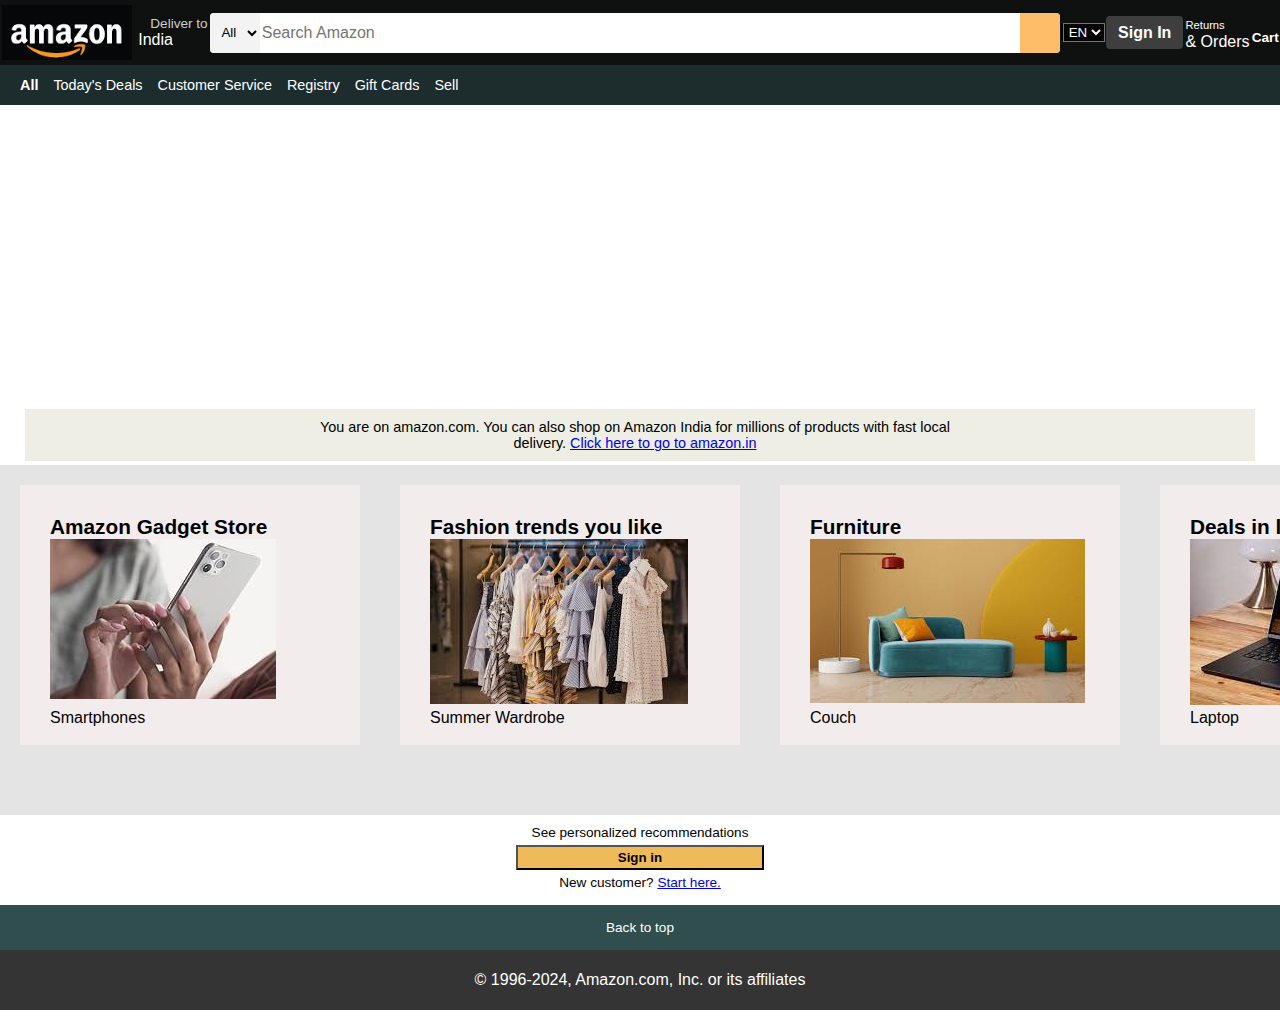
==== index.html @ 9a6d60ba "Add files via upload" ====
<!DOCTYPE html>
<html lang="en">
<head>
    <meta charset="UTF-8">
    <meta http-equiv="X-UA-Compatible" content="IE=edge" />
    <meta name="viewport" content="width=device-width, initial-scale=1.0">
    <title>Amazon</title>
    <link rel="stylesheet" href="https://cdnjs.cloudflare.com/ajax/libs/font-awesome/6.5.2/css/all.min.css" integrity="sha512-SnH5WK+bZxgPHs44uWIX+LLJAJ9/2PkPKZ5QiAj6Ta86w+fsb2TkcmfRyVX3pBnMFcV7oQPJkl9QevSCWr3W6A==" crossorigin="anonymous" referrerpolicy="no-referrer" />
    <link rel="stylesheet" href="style.css">
</head>
<body>
    <header>
        <div class="navbar">
            <div class="nav-logo border">
                <div class="logo"></div>
            </div>

            <div class="nav-address border">
                <p class="add-first">Deliver to</p>
                <div class="add-icon">
                    <i class="fa-solid fa-location-dot"></i>
                    <p class="add-second">India</p>
                </div>
            </div>

            <div class="nav-search">
                <select class="search-select">
                    <option>All</option>
                    <option>Electronics</option>
                    <option>Books</option>
                    <option>Clothing</option>
                </select>
                <input placeholder="Search Amazon" class="search-input">
                <div class="search-icon">
                    <i class="fa-solid fa-magnifying-glass"></i>
                </div>
            </div>

            <div class="nav-lang border">
                <div class="lang-icon">
                    <i class="fa-solid fa-flag"></i>
                </div>
                <select class="search-lang">
                    <option>EN</option>
                    <option>ES</option>
                    <option>FR</option>
                </select>
            </div>

            <div class="nav-signin">
                <!--<p><span>Hello, sign in</span></p>
                <p class="nav-second">Account & Lists</p>-->
                <a href="views/login.html" class="sign-in-button">Sign In</a>
            </div>

            <div class="nav-return border">
                <p><span>Returns</span></p>
                <p class="nav-second">& Orders</p>
            </div>

            <div class="nav-cart">
                <i class="fa-solid fa-cart-shopping"></i>
                <p class="cart-text">Cart</p>
            </div>
        </div>

        <div>
            <div class="panel">
                <div class="panel-all" onclick="toggleCategoriesMenu()">
                    <i class="fa-solid fa-bars"></i>
                    All    
                </div>

                <div class="deals">Today's Deals</div>
                <div class="cust-serv">Customer Service</div>
                <div class="reg">Registry</div>
                <div class="gift">Gift Cards</div>
                <div class="sell">Sell</div>
            </div>
        </div>
        <div class="image1">
            <!--<a href="https://www.amazon.com/b/?_encoding=UTF8&ie=UTF8&node=23466307011&pd_rd_w=kjsM1&content-id=amzn1.sym.f8d62906-a452-4f4d-b404-3d26f153fbdc&pf_rd_p=f8d62906-a452-4f4d-b404-3d26f153fbdc&pf_rd_r=S5361P95YDZNZVY1VBEV&pd_rd_wg=GDQy1&pd_rd_r=d083075c-c3b7-4d67-a482-5e516eb7ed1a&ref_=pd_hp_d_hero_unk">
                <img src="image1.jpg"/>
                </a>-->
            <div class="text-on-img1">You are on amazon.com. You can also shop on Amazon India for millions of products with fast local delivery. <a href="https://www.amazon.in/">Click here to go to amazon.in</a></div>    
        </div>
        <div class="main">
            <div class="box1">
                <p class="text1">Amazon Gadget Store</p>
                <div class="box1-img1"><img src="box1-img1.jpg" /></div>
                <p>Smartphones</p>
            </div>
            <div class="box2">
                <p class="text2">Fashion trends you like</p>
                <div class="box2-img1"><img src="box2-img2.jpeg" /></div>
                <p>Summer Wardrobe</p>
            </div>
            <div class="box3">
                <p class="text3">Furniture</p>
                <div class="box3-img1"><img src="box3_img1.jpeg" /></div>
                <p>Couch</p>
            </div>
            <div class="box4">
                <p class="text4">Deals in laptops</p>
                <div class="box4-img1"><img src="box4-img1.jpeg" /></div>
                <p>Laptop</p>
            </div>
        </div>

        <div class="signin">
            <p class="see">See personalized recommendations</p>
            <a href="login.html"><button class="sign">Sign in</button></a>
            <p class="new">New customer? <a href="register.html">Start here.</a></p>
        </div>

        <div class="back2top" onclick="scrollToTop()">
            Back to top
        </div>

        <div class="lower-content">
            <!--<div class="lower1">
                <ul><p class="ltext1">Get to Know us</p></ul>
                <ul>Careers</ul>
                <ul>Blog</ul>
                <ul>About Amazon</ul>
                <ul>Investor Relations</ul>
                <ul>Amazon Devices</ul>
                <ul>Amazon Science</ul>
            </div>
            </div>
            <div class="lower2">
                <ul><p class="ltext2">Make Money with Us</p></ul>
                <ul>Sell products on Amazon</ul>
                <ul>Sell apps on Amazon</ul>
                <ul>Become an Affliate</ul>
                <ul>Advertise Your Products</ul>
                <ul>Self-Publish with Us</ul>
                <ul>Host an Amazon Hub</ul>
            </div>
            <div class="lower3">
                <ul><p class="ltext3">Amazon Payment Products</p></ul>
                <ul>Amazon Business Card</ul>
                <ul>Shop with Points</ul>
                <ul>Reload Your Balance</ul>
                <ul>Amazon Currency Converter</ul>
            </div>
            <div class="lower4">
                <ul><p class="ltext4">Let Us Help You</p></ul>
                <ul>Amazon and COVID-19</ul>
                <ul>Your Account</ul>
                <ul>Your Orders</ul>
                <ul>Shipping Rates and Policies</ul>
                <ul>Returns and Replacements</ul>
                <ul>Amazon Assistant</ul>
                <ul>Help</ul>-->
            <footer>
                © 1996-2024, Amazon.com, Inc. or its affiliates
            </footer>    
        </div>
    </header>

    <script>
        function performSearch() {
            alert("Search functionality can be integrated here.");
        }

        function toggleCategoriesMenu() {
            alert("Expandable categories menu goes here.");
        }

        function scrollToTop() {
            window.scrollTo({ top: 0, behavior: 'smooth' });
        }
    </script>
</body>
</html>
---- style.css ----
* {
    margin: 0;
    font-family: Arial;
    border: border-box;
}

.navbar {
    height: 65px;
    background-color: #0f1111;
    color: white;
    display: flex;
    align-items: center;
    justify-content: space-evenly;
}

.nav-logo {
    height: 55px;
    width: 130px;
}

.logo {
    background-image: url("amazon_logo.png");
    background-size: cover;
    height: 55px;
    width: 130px;

}

.border {
    border: 1.5px solid transparent;
}

.border:hover{
    border: 1.5px solid white;
}

/*box2*/
.add-first {
    color: #cccccc;
    font-size: 0.85rem;
    margin-left: 15px;
}

.add-second {
    color: white;
    font-size: 1rem;
    margin-left: 3px;
}

.add-icon {
    display: flex;
    align-items: center;
}

/*box3*/
.nav-search {
    display: flex;
    justify-content: space-evenly;
    background-color: pink;
    width: 850px;
    height: 40px;
    border-radius: 4px;
}

.search-select {
    background-color: #f3f3f3;
    width: 50px;
    text-align: center;
    border-top-left-radius: 4px;
    border-bottom-left-radius: 4px;
    border: none;
}

.search-input {
    width: 100%;
    font-size: 1rem;
    border: none;
}

.search-icon {
    width: 45px;
    display: flex;
    justify-content: center;
    align-items: center;
    font-size: 1.2rem;
    background-color: #febd68;
    color: black;
    border-top-right-radius: 4px;
    border-bottom-right-radius: 4px;
}

.nav-search:hover {
    border: 2px solid orange;
}

.nav-lang {
    display: flex;
    justify-content: space-evenly;
    background-color: black;
    border-radius: 4px;
    border: none;
}

.search-lang {
    background-color: black;
    width: 42px;
    text-align: center;
    color: white;
    margin-left: 2px;
}

/*box4*/
span {
    font-size: 0.7rem;
}

/*.nav-second {
    font-size: 0.85rem;
    font-weight: 700;
}*/

/* Navbar styling for Sign In button */
.nav-signin .sign-in-button {
    color: white;
    background-color: #3e3e3e;
    padding: 8px 12px;
    border-radius: 4px;
    text-decoration: none;
    font-weight: bold;
    transition: background-color 0.3s;
}
.nav-signin .sign-in-button:hover {
    background-color: #50504f;
}

/*cart*/
.nav-cart i {
    font-size: 28px;
    
}

.cart-text {
    font-size: 0.85rem;
    font-weight: 700;
    margin-top: 10px;
}

.nav-cart {
    display: flex;
}

.nav-cart:hover {
    border: 1.5px solid white;
}

.panel {
    background-color: #1d2d2d;
    height: 40px;
    color: white;
    display: flex;
    align-items: center;
    font-size: 0.9rem;
    
}

.panel-all {
    margin-left: 20px;
    font-weight: 700;
}

.panel-all:hover {
    border: 1.5px solid white;
}

.deals {
    margin-left: 15px;
}

.deals:hover {
    border: 1.5px solid white;
}

.cust-serv {
    margin-left: 15px;
}

.cust-serv:hover {
    border: 1.5px solid white;
}

.reg {
    margin-left: 15px;
}

.reg:hover {
    border: 1.5px solid white;
}

.gift {
    margin-left: 15px;
}

.gift:hover {
    border: 1.5px solid white;
}

.sell {
    margin-left: 15px;    
}

.sell:hover {
    border: 1.5px solid white;
}

.image1 {
    background-image: url("image1i.jpg");
    /*background-color: rgb(175, 167, 167);*/
    height: 60px;
    color: white;
    display: flex;
    align-items: center;
    font-size: 0.9rem;
    padding-top: 300px;
}

.main {
    background-color: rgb(228, 228, 228);
    height: 350px;
    display: flex;
}

.text-on-img1 {
    background-color: rgb(238, 238, 229);
    color: black;
    padding-top: 10px;
    padding-bottom: 10px;
    text-align: center;
    padding-left: 290px;
    padding-right: 300px;
    margin-left: 25px;
    margin-right: 25px;
    font-size: 0.9rem;
}

.box1 {
    margin: 20px;
    height: 200px;
    width: 280px;
    background-color: rgb(243, 236, 236);
    padding: 30px;
    justify-content: center;
}

.text1 {
    font-size: 1.3rem;
    font-weight: 700;
}

.box1-img1 {
    width: 350px;
    height:170px;
    justify-content: center;
}

.box2 {
    margin: 20px;
    height: 200px;
    width: 280px;
    background-color: rgb(243, 236, 236);
    padding: 30px;
    justify-content: center;
}

.text2 {
    font-size: 1.3rem;
    font-weight: 700;
}

.box2-img1 {
    width: 350px;
    height:170px;
    justify-content: center;
}

.box3 {
    margin: 20px;
    height: 200px;
    width: 280px;
    background-color: rgb(243, 236, 236);
    padding: 30px;
    justify-content: center;
}

.text3 {
    font-size: 1.3rem;
    font-weight: 700;
}

.box3-img1 {
    width: 350px;
    height:170px;
    justify-content: center;
}

.box4 {
    margin: 20px;
    height: 200px;
    width: 280px;
    background-color: rgb(243, 236, 236);
    padding: 30px;
    justify-content: center;
}

.text4 {
    font-size: 1.3rem;
    font-weight: 700;
}

.box4-img1 {
    width: 350px;
    height:170px;
    justify-content: center;
}

.signin {
    height: 80px;
    text-align: center;
    padding-top: 10px;
    
}

.see {
    padding-bottom: 5px;
    font-size: 0.85rem;
}

.sign {
    padding-left: 100px;
    padding-right: 100px;
    padding-top: 3px;
    padding-bottom: 3px;
    background-color: rgb(239, 187, 90);
    font-weight: 700;
}

.back2top {
    background-color: #304e4e;
    color: white;
    text-align: center;
    height: 45px;
    align-content: center;
    font-size: 0.85rem;
}

.new {
    padding-top: 5px;
    font-size: 0.85rem;
}

.lower-content {
    background-color: #343434;
    height: 60px;
    color: white;
    text-align: center;
    align-content: center;
}

/*.lower1 {
    height: 200px;
    width: 200px;
    background-color: yellow;
}
.lower2 {
    height: 200px;
    width: 200px;
    background-color: orange;
}
.lower3 {
    height: 200px;
    width: 200px;
    background-color: pink;
}
.lower4 {
    height: 200px;
    width: 200px;
    background-color: lightblue
}*/

/* Login Page Styles */
.login-container {
    max-width: 400px;
    margin: 50px auto;
    padding: 20px;
    background-color: #f3f3f3;
    border-radius: 5px;
    box-shadow: 0px 4px 8px rgba(0, 0, 0, 0.2);
    text-align: center;
}

.login-container h2 {
    color: #0f1111;
    font-size: 1.5rem;
    margin-bottom: 20px;
}

.login-container label {
    display: block;
    text-align: left;
    margin-bottom: 5px;
    font-weight: bold;
}

.login-container input {
    width: 100%;
    padding: 10px;
    margin-bottom: 15px;
    border: 1px solid #ddd;
    border-radius: 4px;
    font-size: 1rem;
}

.login-button {
    width: 100%;
    padding: 10px;
    background-color: rgb(239, 187, 90);
    color: #0f1111;
    font-weight: 700;
    border: none;
    border-radius: 4px;
    cursor: pointer;
    font-size: 1rem;
}

.login-button:hover {
    background-color: #f0a033;
}

.login-container p {
    font-size: 0.9rem;
    margin-top: 15px;
}

.login-container a {
    color: #0066c0;
    text-decoration: none;
}

.login-container a:hover {
    text-decoration: underline;
}

/* Register Page Styles */
.register-container {
    max-width: 400px;
    margin: 50px auto;
    padding: 20px;
    background-color: #f3f3f3;
    border-radius: 5px;
    box-shadow: 0px 4px 8px rgba(0, 0, 0, 0.2);
    text-align: center;
}

.register-container h2 {
    color: #0f1111;
    font-size: 1.5rem;
    margin-bottom: 20px;
}

.register-container label {
    display: block;
    text-align: left;
    margin-bottom: 5px;
    font-weight: bold;
}

.register-container input {
    width: 100%;
    padding: 10px;
    margin-bottom: 15px;
    border: 1px solid #ddd;
    border-radius: 4px;
    font-size: 1rem;
}

.register-container small {
    font-size: 0.8rem;
    color: #555;
}

.register-button {
    width: 100%;
    padding: 10px;
    background-color: rgb(239, 187, 90);
    color: #0f1111;
    font-weight: 700;
    border: none;
    border-radius: 4px;
    cursor: pointer;
    font-size: 1rem;
}

.register-button:hover {
    background-color: #f0a033;
}

.register-container p {
    font-size: 0.9rem;
    margin-top: 15px;
}

.register-container a {
    color: #0066c0;
    text-decoration: none;
}

.register-container a:hover {
    text-decoration: underline;
}

/* Login and Register container styling */
.login-container, .register-container, .welcome-container {
    width: 100%;
    max-width: 400px;
    margin: 50px auto;
    padding: 20px;
    border: 1px solid #ddd;
    background-color: #f9f9f9;
    border-radius: 8px;
    box-shadow: 0px 0px 10px rgba(0, 0, 0, 0.1);
    text-align: center;
}

h2 {
    color: #333;
}

form label {
    display: block;
    margin: 10px 0 5px;
}

form input {
    width: 100%;
    padding: 8px;
    margin-bottom: 15px;
    border: 1px solid #ccc;
    border-radius: 4px;
}

button[type="submit"] {
    background-color: #d8da56;
    color: black;
    padding: 10px;
    border: none;
    border-radius: 4px;
    cursor: pointer;
    font-size: 1rem;
}

button[type="submit"]:hover {
    background-color: #ffa41c;
}

/* Link styling within forms */
.login-container p, .register-container p {
    margin-top: 10px;
    font-size: 0.9rem;
}

.login-container a, .register-container a {
    color: #c59957;
    text-decoration: none;
}

.login-container a:hover, .register-container a:hover {
    text-decoration: underline;
}
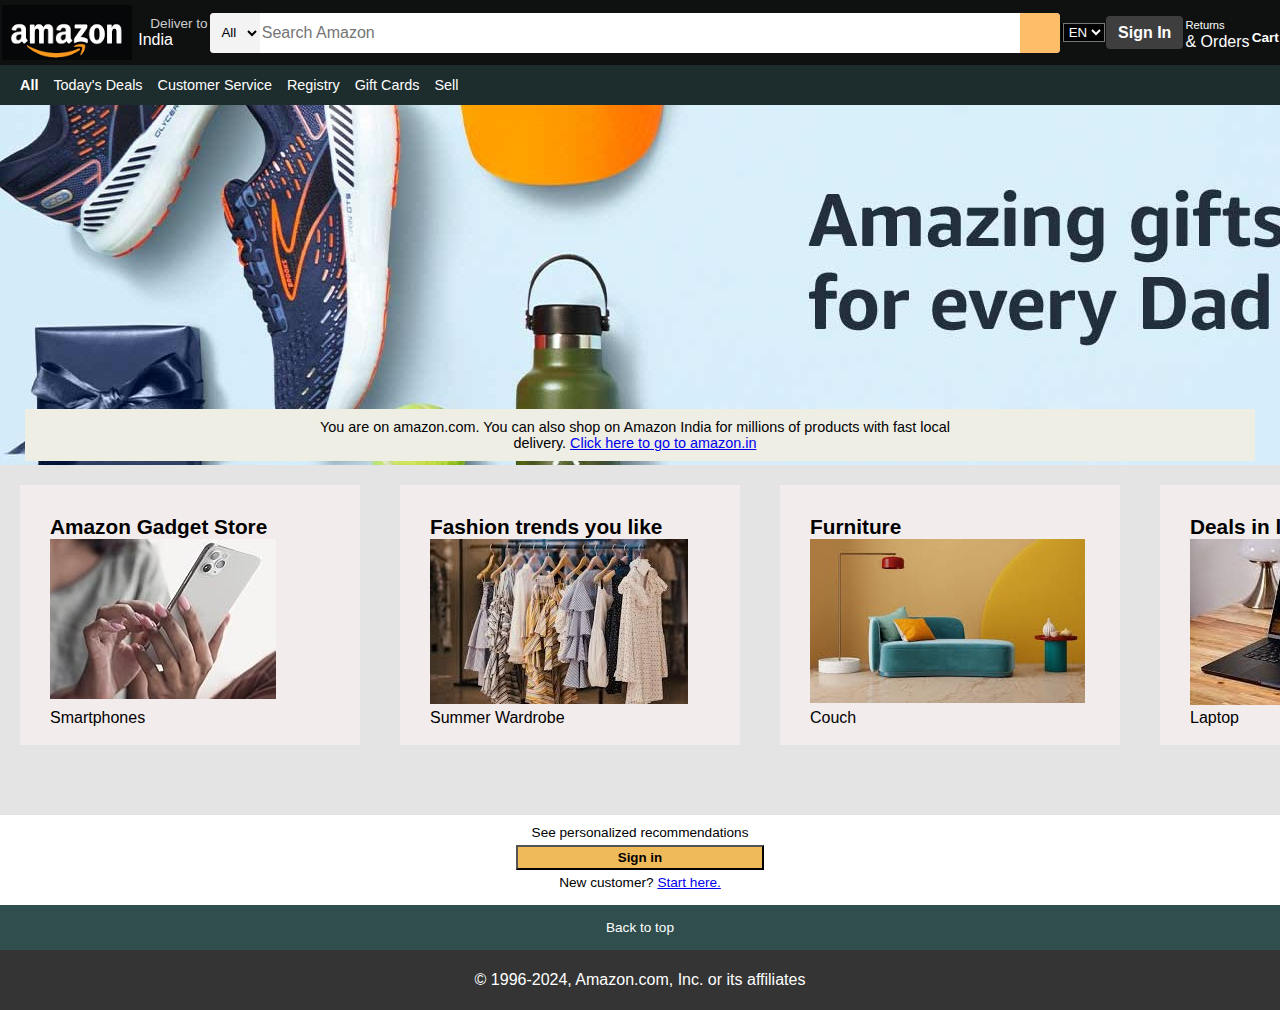
==== commit 0d4a7ae0: "Update index.html" ====
--- a/index.html
+++ b/index.html
@@ -48,8 +48,6 @@
             </div>
 
             <div class="nav-signin">
-                <!--<p><span>Hello, sign in</span></p>
-                <p class="nav-second">Account & Lists</p>-->
                 <a href="views/login.html" class="sign-in-button">Sign In</a>
             </div>
 
@@ -79,9 +77,6 @@
             </div>
         </div>
         <div class="image1">
-            <!--<a href="https://www.amazon.com/b/?_encoding=UTF8&ie=UTF8&node=23466307011&pd_rd_w=kjsM1&content-id=amzn1.sym.f8d62906-a452-4f4d-b404-3d26f153fbdc&pf_rd_p=f8d62906-a452-4f4d-b404-3d26f153fbdc&pf_rd_r=S5361P95YDZNZVY1VBEV&pd_rd_wg=GDQy1&pd_rd_r=d083075c-c3b7-4d67-a482-5e516eb7ed1a&ref_=pd_hp_d_hero_unk">
-                <img src="image1.jpg"/>
-                </a>-->
             <div class="text-on-img1">You are on amazon.com. You can also shop on Amazon India for millions of products with fast local delivery. <a href="https://www.amazon.in/">Click here to go to amazon.in</a></div>    
         </div>
         <div class="main">
@@ -173,4 +168,4 @@
         }
     </script>
 </body>
-</html>+</html>
